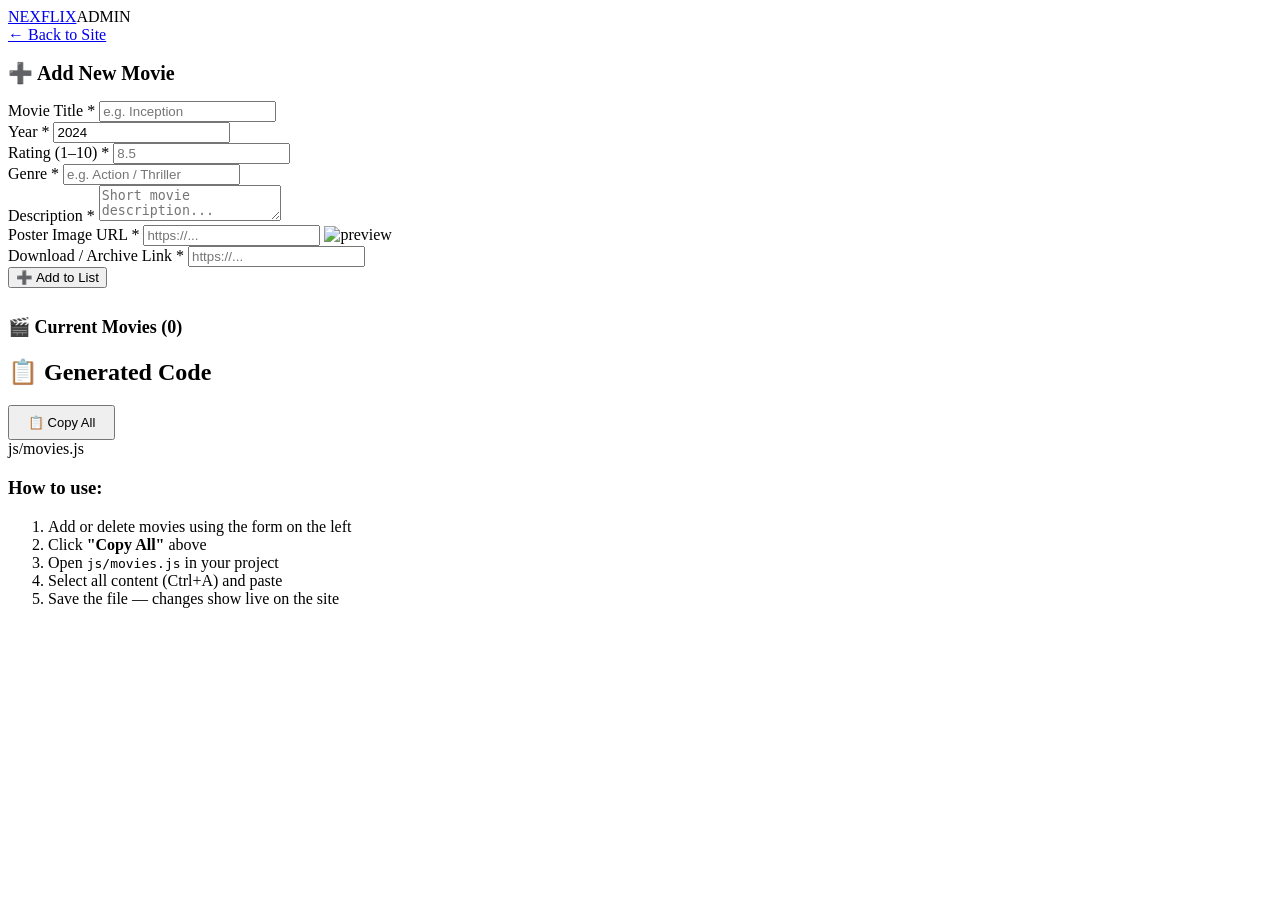
==== admin.html @ 605d5089 "Add files via upload" ====
<!DOCTYPE html>
<html lang="en">
<head>
  <meta charset="UTF-8" />
  <meta name="viewport" content="width=device-width, initial-scale=1.0" />
  <title>Admin — Nexflix</title>
  <link rel="preconnect" href="https://fonts.googleapis.com" />
  <link rel="preconnect" href="https://fonts.gstatic.com" crossorigin />
  <link href="https://fonts.googleapis.com/css2?family=Inter:wght@400;500;600;700;800;900&display=swap" rel="stylesheet" />
  <link rel="stylesheet" href="css/style.css" />
</head>
<body>

  <header class="header">
    <div style="display:flex;align-items:center;">
      <a href="index.html" class="logo">NEXFLIX</a>
      <span class="admin-badge">ADMIN</span>
    </div>
    <a href="index.html" class="back-btn">← Back to Site</a>
  </header>

  <div class="admin-wrap">
    <!-- LEFT: Form + list -->
    <div>
      <h2 style="font-size:20px;font-weight:900;margin-bottom:16px;">➕ Add New Movie</h2>

      <div class="form-box">
        <div class="field">
          <label>Movie Title *</label>
          <input type="text" id="f-title" placeholder="e.g. Inception" />
          <span class="err" id="e-title"></span>
        </div>
        <div class="field-row">
          <div class="field">
            <label>Year *</label>
            <input type="number" id="f-year" value="2024" />
          </div>
          <div class="field">
            <label>Rating (1–10) *</label>
            <input type="text" id="f-rating" placeholder="8.5" />
            <span class="err" id="e-rating"></span>
          </div>
        </div>
        <div class="field">
          <label>Genre *</label>
          <input type="text" id="f-genre" placeholder="e.g. Action / Thriller" />
          <span class="err" id="e-genre"></span>
        </div>
        <div class="field">
          <label>Description *</label>
          <textarea id="f-desc" placeholder="Short movie description..."></textarea>
          <span class="err" id="e-desc"></span>
        </div>
        <div class="field">
          <label>Poster Image URL *</label>
          <input type="url" id="f-poster" placeholder="https://..." oninput="previewPoster(this.value)" />
          <span class="err" id="e-poster"></span>
          <img id="poster-preview" class="poster-preview" alt="preview" />
        </div>
        <div class="field">
          <label>Download / Archive Link *</label>
          <input type="url" id="f-link" placeholder="https://..." />
          <span class="err" id="e-link"></span>
        </div>
        <button class="btn" id="add-btn" onclick="addMovie()">➕ Add to List</button>
      </div>

      <h2 style="font-size:18px;font-weight:900;margin-top:28px;margin-bottom:12px;">🎬 Current Movies (<span id="list-count">0</span>)</h2>
      <div class="movie-list" id="movie-list"></div>
    </div>

    <!-- RIGHT: Generated code -->
    <div class="code-panel">
      <div class="code-header">
        <h2>📋 Generated Code</h2>
        <button class="btn" id="copy-btn" onclick="copyCode()" style="width:auto;padding:8px 18px;font-size:13px;">📋 Copy All</button>
      </div>
      <div class="code-box">
        <div class="code-titlebar">
          <div class="dot dot-r"></div><div class="dot dot-y"></div><div class="dot dot-g"></div>
          <span class="code-filename">js/movies.js</span>
        </div>
        <pre class="code-pre" id="code-output"></pre>
      </div>
      <div class="how-to">
        <h3>How to use:</h3>
        <ol>
          <li>Add or delete movies using the form on the left</li>
          <li>Click <strong>"Copy All"</strong> above</li>
          <li>Open <code>js/movies.js</code> in your project</li>
          <li>Select all content (Ctrl+A) and paste</li>
          <li>Save the file — changes show live on the site</li>
        </ol>
      </div>
    </div>
  </div>

  <script src="js/movies.js"></script>
  <script>
    let list = movies.map((m, i) => ({...m, id: i+1}));

    function generateCode(arr) {
      const entries = arr.map((m, i) =>
        `  {\n    id: ${i+1},\n    title: "${m.title}",\n    year: ${m.year},\n    genre: "${m.genre}",\n    rating: "${m.rating}",\n    description: "${m.description.replace(/"/g,'\\"')}",\n    poster: "${m.poster}",\n    downloadLink: "${m.downloadLink}"\n  }`
      ).join(',\n');
      return `const movies = [\n${entries}\n];\n`;
    }

    function renderList() {
      const bgColors = ["#1a3a6b","#0d2b4a","#1b4f8a","#0a2240","#163460","#0e3060","#1d4580","#0c2850"];
      document.getElementById('list-count').textContent = list.length;
      const el = document.getElementById('movie-list');
      if (!list.length) { el.innerHTML = '<p style="color:#444;font-size:13px;">No movies yet.</p>'; return; }
      el.innerHTML = list.map((m, i) => `
        <div class="movie-list-item">
          <span class="num">#${m.id}</span>
          <img class="mini-poster" src="${m.poster}" alt="${m.title}" onerror="this.style.background='${bgColors[i%bgColors.length]}';this.src=''" />
          <div class="info">
            <strong>${m.title}</strong>
            <small>${m.year} · ${m.genre} · ★${m.rating}</small>
          </div>
          <button class="del-btn" onclick="deleteMovie(${m.id})">Delete</button>
        </div>`).join('');
      document.getElementById('code-output').textContent = generateCode(list);
    }

    function previewPoster(url) {
      const img = document.getElementById('poster-preview');
      if (url) { img.src = url; img.style.display = 'block'; img.onerror = () => { img.style.display='none'; }; }
      else { img.style.display = 'none'; }
    }

    function validate() {
      let ok = true;
      const checks = [
        ['f-title','e-title','Movie title is required'],
        ['f-rating','e-rating','Rating is required'],
        ['f-genre','e-genre','Genre is required'],
        ['f-desc','e-desc','Description is required'],
        ['f-poster','e-poster','Poster URL is required'],
        ['f-link','e-link','Download link is required']
      ];
      checks.forEach(([fid,eid,msg]) => {
        const val = document.getElementById(fid).value.trim();
        const err = document.getElementById(eid);
        if (!val) { err.textContent = msg; ok = false; }
        else { err.textContent = ''; }
      });
      return ok;
    }

    function addMovie() {
      if (!validate()) return;
      const maxId = list.length ? Math.max(...list.map(m=>m.id)) : 0;
      list.push({
        id: maxId + 1,
        title: document.getElementById('f-title').value.trim(),
        year: parseInt(document.getElementById('f-year').value) || 2024,
        genre: document.getElementById('f-genre').value.trim(),
        rating: document.getElementById('f-rating').value.trim(),
        description: document.getElementById('f-desc').value.trim(),
        poster: document.getElementById('f-poster').value.trim(),
        downloadLink: document.getElementById('f-link').value.trim()
      });
      // Reset form
      ['f-title','f-genre','f-rating','f-desc','f-poster','f-link'].forEach(id => document.getElementById(id).value = '');
      document.getElementById('poster-preview').style.display = 'none';
      // Flash button
      const btn = document.getElementById('add-btn');
      btn.textContent = '✅ Movie Added!';
      setTimeout(() => btn.textContent = '➕ Add to List', 2000);
      renderList();
    }

    function deleteMovie(id) {
      list = list.filter(m => m.id !== id).map((m, i) => ({...m, id: i+1}));
      renderList();
    }

    function copyCode() {
      const code = generateCode(list);
      navigator.clipboard.writeText(code).then(() => {
        const btn = document.getElementById('copy-btn');
        btn.textContent = '✅ Copied!';
        btn.style.background = '#16a34a';
        setTimeout(() => { btn.textContent = '📋 Copy All'; btn.style.background = ''; }, 2500);
      });
    }

    renderList();
  </script>
</body>
</html>
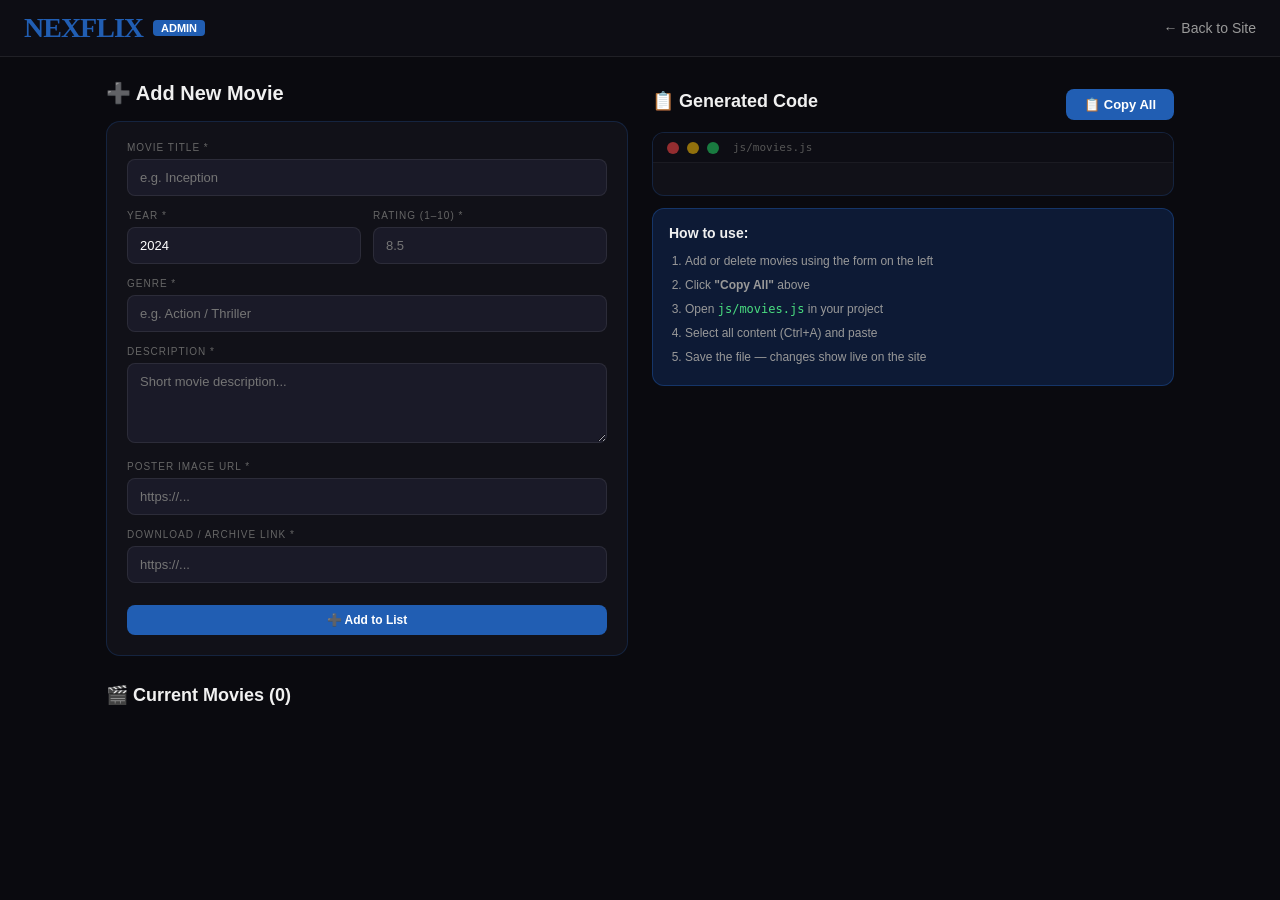
==== commit 87d28e63: "Update admin.html" ====
--- a/admin.html
+++ b/admin.html
@@ -7,7 +7,7 @@
   <link rel="preconnect" href="https://fonts.googleapis.com" />
   <link rel="preconnect" href="https://fonts.gstatic.com" crossorigin />
   <link href="https://fonts.googleapis.com/css2?family=Inter:wght@400;500;600;700;800;900&display=swap" rel="stylesheet" />
-  <link rel="stylesheet" href="css/style.css" />
+  <link rel="stylesheet" href="style.css" />
 </head>
 <body>
 
--- a/style.css
+++ b/style.css
@@ -0,0 +1,318 @@
+* { box-sizing: border-box; margin: 0; padding: 0; }
+
+body {
+  font-family: 'Inter', sans-serif;
+  background: #0a0a0f;
+  color: #f0f0f0;
+  min-height: 100vh;
+}
+
+::-webkit-scrollbar { width: 6px; }
+::-webkit-scrollbar-track { background: #111118; }
+::-webkit-scrollbar-thumb { background: #215eb3; border-radius: 3px; }
+
+/* ── HEADER ── */
+.header {
+  position: sticky;
+  top: 0;
+  z-index: 100;
+  background: #0d0d14;
+  border-bottom: 1px solid rgba(255,255,255,0.08);
+  padding: 12px 24px;
+  display: flex;
+  align-items: center;
+  justify-content: space-between;
+}
+.logo {
+  font-size: 28px;
+  font-weight: 900;
+  color: #215eb3;
+  font-family: Georgia, serif;
+  letter-spacing: -1px;
+  text-decoration: none;
+}
+.header-right { color: #666; font-size: 14px; }
+.back-btn {
+  color: #999;
+  text-decoration: none;
+  font-size: 14px;
+  transition: color 0.2s;
+}
+.back-btn:hover { color: #fff; }
+
+/* ── HERO ── */
+.hero {
+  text-align: center;
+  padding: 48px 24px;
+  background: linear-gradient(135deg, #0a0a0f 0%, #0d1a35 50%, #0a0a0f 100%);
+  border-bottom: 1px solid rgba(33,94,179,0.2);
+  position: relative;
+  overflow: hidden;
+}
+.hero::before {
+  content: '';
+  position: absolute;
+  inset: 0;
+  background: radial-gradient(circle at 30% 50%, #215eb3 0%, transparent 50%),
+              radial-gradient(circle at 70% 50%, #215eb3 0%, transparent 50%);
+  opacity: 0.08;
+}
+.hero h1 { font-size: 48px; font-weight: 900; position: relative; }
+.hero h1 span { color: #215eb3; }
+.hero p { color: #666; margin-top: 8px; font-size: 16px; position: relative; }
+
+/* ── AD BLOCKS ── */
+.ad-block {
+  width: 100%;
+  display: flex;
+  justify-content: center;
+  align-items: center;
+  overflow: hidden;
+  padding: 8px 0;
+}
+.ad-block-bg {
+  background: #0d0d14;
+  border: 1px solid rgba(33,94,179,0.12);
+  border-radius: 12px;
+  padding: 8px 0;
+  margin: 4px 0;
+  overflow: hidden;
+}
+
+/* ── MOVIE GRID ── */
+.main { max-width: 960px; margin: 0 auto; padding: 24px 16px; }
+.section-title {
+  display: flex;
+  justify-content: space-between;
+  align-items: center;
+  margin-bottom: 20px;
+}
+.section-title h2 { font-size: 20px; font-weight: 800; }
+.section-title span { color: #555; font-size: 14px; }
+
+.movie-row { display: grid; grid-template-columns: repeat(3, 1fr); gap: 16px; margin-bottom: 12px; }
+
+.movie-card { cursor: pointer; }
+.poster-wrap {
+  position: relative;
+  aspect-ratio: 2/3;
+  border-radius: 10px;
+  overflow: hidden;
+  background: #0d1a35;
+}
+.poster-wrap img { width: 100%; height: 100%; object-fit: cover; transition: transform 0.3s; display: block; }
+.movie-card:hover .poster-wrap img { transform: scale(1.05); }
+.poster-fallback {
+  display: flex;
+  flex-direction: column;
+  align-items: center;
+  justify-content: center;
+  width: 100%;
+  height: 100%;
+  position: absolute;
+  inset: 0;
+  text-align: center;
+  padding: 16px;
+}
+.poster-letter {
+  width: 56px; height: 56px;
+  border-radius: 50%;
+  background: #215eb3;
+  display: flex; align-items: center; justify-content: center;
+  font-size: 22px; font-weight: 900; color: #fff;
+  margin: 0 auto 8px;
+}
+.poster-fallback .movie-title-fb { font-size: 13px; font-weight: 600; }
+.poster-fallback .movie-year-fb { font-size: 11px; opacity: 0.6; margin-top: 4px; }
+
+.hover-overlay {
+  position: absolute; inset: 0;
+  background: linear-gradient(to top, rgba(0,0,0,0.9), transparent);
+  opacity: 0; transition: opacity 0.3s;
+  display: flex; flex-direction: column; justify-content: flex-end;
+  padding: 12px;
+}
+.movie-card:hover .hover-overlay { opacity: 1; }
+.hover-overlay p { font-size: 11px; color: #ddd; margin-bottom: 8px; display: -webkit-box; -webkit-line-clamp: 2; -webkit-box-orient: vertical; overflow: hidden; }
+
+.movie-info { margin-top: 8px; }
+.movie-info h3 { font-size: 13px; font-weight: 700; white-space: nowrap; overflow: hidden; text-overflow: ellipsis; }
+.movie-meta { display: flex; justify-content: space-between; margin-top: 4px; }
+.movie-meta span { font-size: 11px; color: #888; }
+.movie-meta .rating { color: #facc15; }
+.movie-genre { font-size: 11px; color: #555; margin-top: 2px; white-space: nowrap; overflow: hidden; text-overflow: ellipsis; }
+
+.btn {
+  display: block; width: 100%;
+  padding: 8px 0; border-radius: 8px;
+  background: #215eb3; color: #fff;
+  font-size: 12px; font-weight: 800;
+  border: none; cursor: pointer;
+  text-align: center; text-decoration: none;
+  margin-top: 8px;
+  transition: filter 0.2s, transform 0.1s;
+}
+.btn:hover { filter: brightness(1.15); }
+.btn:active { transform: scale(0.97); }
+.btn-outline {
+  background: transparent;
+  border: 1px solid #215eb3;
+  color: #215eb3;
+}
+
+/* ── FOOTER ── */
+footer {
+  border-top: 1px solid rgba(255,255,255,0.07);
+  padding: 32px 16px;
+  text-align: center;
+  color: #444;
+  font-size: 13px;
+  margin-top: 48px;
+}
+footer span { color: #215eb3; font-weight: 800; }
+
+/* ── SCROLL BANNER ── */
+.scroll-banner {
+  background: linear-gradient(90deg, #0d1a35 0%, #132a55 50%, #0d1a35 100%);
+  border-bottom: 1px solid rgba(33,94,179,0.4);
+  padding: 24px 16px;
+  text-align: center;
+}
+.scroll-banner p { line-height: 1.9; }
+.scroll-banner .lang1 { font-size: 17px; font-weight: 800; font-family: Georgia, serif; color: #fff; }
+.scroll-banner .lang2 { font-size: 15px; font-weight: 600; color: #ccc; }
+.scroll-banner .lang3 { font-size: 14px; color: #999; }
+.bounce-arrow {
+  color: #215eb3;
+  font-size: 28px;
+  display: inline-block;
+  animation: bounce 1.4s ease-in-out infinite;
+  margin-top: 8px;
+}
+@keyframes bounce {
+  0%, 100% { transform: translateY(0); opacity: 1; }
+  50% { transform: translateY(10px); opacity: 0.6; }
+}
+
+/* ── DOWNLOAD PAGE ── */
+.download-container { max-width: 800px; margin: 0 auto; padding: 24px 16px; display: flex; flex-direction: column; gap: 16px; }
+
+.movie-detail { display: flex; gap: 24px; }
+.detail-poster { width: 160px; flex-shrink: 0; }
+.detail-poster-img {
+  width: 100%; aspect-ratio: 2/3; border-radius: 12px; overflow: hidden;
+  background: #0d1a35; position: relative;
+}
+.detail-poster-img img { width: 100%; height: 100%; object-fit: cover; display: block; }
+.detail-info { flex: 1; }
+.detail-info h1 { font-size: 32px; font-weight: 900; line-height: 1.2; }
+.detail-tags { display: flex; flex-wrap: wrap; gap: 8px; margin-top: 12px; }
+.tag { padding: 4px 12px; border-radius: 100px; background: #215eb3; color: #fff; font-size: 12px; font-weight: 700; }
+.tag-plain { color: #999; font-size: 14px; }
+.tag-rating { color: #facc15; font-size: 14px; }
+.detail-desc { color: #bbb; margin-top: 12px; line-height: 1.7; font-size: 14px; }
+
+.about-box {
+  background: #111118;
+  border: 1px solid rgba(255,255,255,0.06);
+  border-radius: 12px; padding: 20px;
+}
+.about-box h2 { font-size: 15px; font-weight: 800; margin-bottom: 12px; }
+.about-grid { display: grid; grid-template-columns: repeat(2, 1fr); gap: 12px; }
+@media (min-width: 480px) { .about-grid { grid-template-columns: repeat(4, 1fr); } }
+.about-item label { display: block; font-size: 10px; text-transform: uppercase; letter-spacing: 1px; color: #555; margin-bottom: 4px; }
+.about-item span { font-size: 13px; font-weight: 600; }
+
+.scroll-reminder {
+  background: #0d1a35;
+  border: 1px solid rgba(33,94,179,0.5);
+  border-radius: 12px; padding: 16px;
+  text-align: center; font-size: 13px; color: #bbb;
+}
+
+.download-box {
+  background: #0d1a35;
+  border: 2px solid #215eb3;
+  border-radius: 12px; padding: 24px;
+  text-align: center;
+}
+.download-box h2 { font-size: 22px; font-weight: 900; }
+.download-box .sub { color: #888; font-size: 13px; margin-top: 4px; margin-bottom: 20px; }
+.dl-buttons { display: flex; gap: 12px; justify-content: center; flex-wrap: wrap; }
+.btn-dl { padding: 14px 32px; border-radius: 12px; font-size: 16px; font-weight: 900; cursor: pointer; border: none; text-decoration: none; transition: filter 0.2s, transform 0.1s; display: inline-block; }
+.btn-dl:hover { filter: brightness(1.15); }
+.btn-dl:active { transform: scale(0.97); }
+.btn-dl-primary { background: #215eb3; color: #fff; }
+.btn-dl-secondary { background: transparent; border: 1px solid #215eb3; color: #215eb3; }
+.dl-note { margin-top: 12px; font-size: 11px; color: #444; }
+
+/* Limit reached */
+.limit-box { background: #0d1a35; border: 2px solid #215eb3; border-radius: 12px; padding: 32px; text-align: center; }
+.limit-icon { font-size: 48px; margin-bottom: 12px; }
+.limit-box h2 { font-size: 24px; font-weight: 900; margin-bottom: 8px; }
+.limit-box p { color: #aaa; font-size: 14px; }
+.limit-box .limit-lang { color: #666; font-size: 13px; margin-top: 4px; }
+
+/* Watch ads */
+.watch-ad-box { background: #0d1a35; border: 2px solid #215eb3; border-radius: 12px; padding: 24px; text-align: center; }
+.progress-bar { height: 8px; background: #1a1a2e; border-radius: 4px; overflow: hidden; margin: 12px auto; max-width: 300px; }
+.progress-fill { height: 100%; background: #215eb3; border-radius: 4px; transition: width 1s linear; }
+.unlock-box { text-align: center; }
+.unlock-icon { font-size: 48px; margin-bottom: 12px; }
+
+/* ── ADMIN PAGE ── */
+.admin-wrap { max-width: 1100px; margin: 0 auto; padding: 24px 16px; display: grid; grid-template-columns: 1fr; gap: 24px; }
+@media (min-width: 768px) { .admin-wrap { grid-template-columns: 1fr 1fr; } }
+
+.admin-badge { background: #215eb3; color: #fff; font-size: 11px; font-weight: 800; padding: 2px 8px; border-radius: 4px; margin-left: 10px; vertical-align: middle; }
+.form-box { background: #111118; border: 1px solid rgba(33,94,179,0.25); border-radius: 14px; padding: 20px; display: flex; flex-direction: column; gap: 14px; }
+.field label { display: block; font-size: 10px; text-transform: uppercase; letter-spacing: 1px; color: #666; margin-bottom: 6px; }
+.field input, .field textarea {
+  width: 100%; padding: 10px 12px; border-radius: 8px;
+  background: #1a1a28; border: 1px solid rgba(255,255,255,0.08);
+  color: #fff; font-size: 13px; outline: none; font-family: inherit;
+  transition: border-color 0.2s;
+}
+.field input:focus, .field textarea:focus { border-color: #215eb3; }
+.field textarea { resize: vertical; min-height: 80px; }
+.field .err { color: #f87171; font-size: 11px; margin-top: 4px; }
+.field .poster-preview { width: 56px; height: 80px; object-fit: cover; border-radius: 6px; margin-top: 8px; display: none; }
+.field-row { display: grid; grid-template-columns: 1fr 1fr; gap: 12px; }
+
+.movie-list { display: flex; flex-direction: column; gap: 8px; margin-top: 8px; }
+.movie-list-item {
+  display: flex; align-items: center; gap: 10px;
+  background: #111118; border: 1px solid rgba(255,255,255,0.06);
+  border-radius: 10px; padding: 10px 14px;
+}
+.movie-list-item .num { color: #444; font-size: 11px; font-family: monospace; min-width: 20px; }
+.movie-list-item .mini-poster { width: 30px; height: 44px; object-fit: cover; border-radius: 4px; background: #0d1a35; flex-shrink: 0; }
+.movie-list-item .info { flex: 1; min-width: 0; }
+.movie-list-item .info strong { display: block; font-size: 13px; white-space: nowrap; overflow: hidden; text-overflow: ellipsis; }
+.movie-list-item .info small { color: #666; font-size: 11px; }
+.del-btn { padding: 5px 10px; border-radius: 6px; border: 1px solid rgba(239,68,68,0.3); color: #f87171; background: transparent; cursor: pointer; font-size: 11px; font-weight: 700; flex-shrink: 0; }
+.del-btn:hover { background: rgba(239,68,68,0.1); }
+
+/* code panel */
+.code-panel { position: sticky; top: 72px; }
+.code-header { display: flex; justify-content: space-between; align-items: center; margin-bottom: 12px; }
+.code-header h2 { font-size: 18px; font-weight: 900; }
+.code-box { background: #111118; border: 1px solid rgba(33,94,179,0.25); border-radius: 12px; overflow: hidden; }
+.code-titlebar { background: #0d0d14; padding: 8px 14px; display: flex; align-items: center; gap: 8px; border-bottom: 1px solid rgba(255,255,255,0.06); }
+.dot { width: 12px; height: 12px; border-radius: 50%; }
+.dot-r { background: rgba(239,68,68,0.6); }
+.dot-y { background: rgba(234,179,8,0.6); }
+.dot-g { background: rgba(34,197,94,0.6); }
+.code-filename { color: #555; font-size: 11px; font-family: monospace; margin-left: 6px; }
+.code-pre { color: #4ade80; font-size: 11px; font-family: monospace; padding: 16px; overflow: auto; max-height: 60vh; white-space: pre-wrap; word-break: break-all; }
+.how-to { background: #0d1a35; border: 1px solid rgba(33,94,179,0.4); border-radius: 12px; padding: 16px; margin-top: 12px; }
+.how-to h3 { font-size: 14px; font-weight: 800; margin-bottom: 8px; }
+.how-to ol { padding-left: 16px; color: #999; font-size: 12px; line-height: 2; }
+.how-to ol code { color: #4ade80; }
+
+/* responsive */
+@media (max-width: 600px) {
+  .hero h1 { font-size: 32px; }
+  .movie-detail { flex-direction: column; }
+  .detail-poster { width: 120px; }
+}
